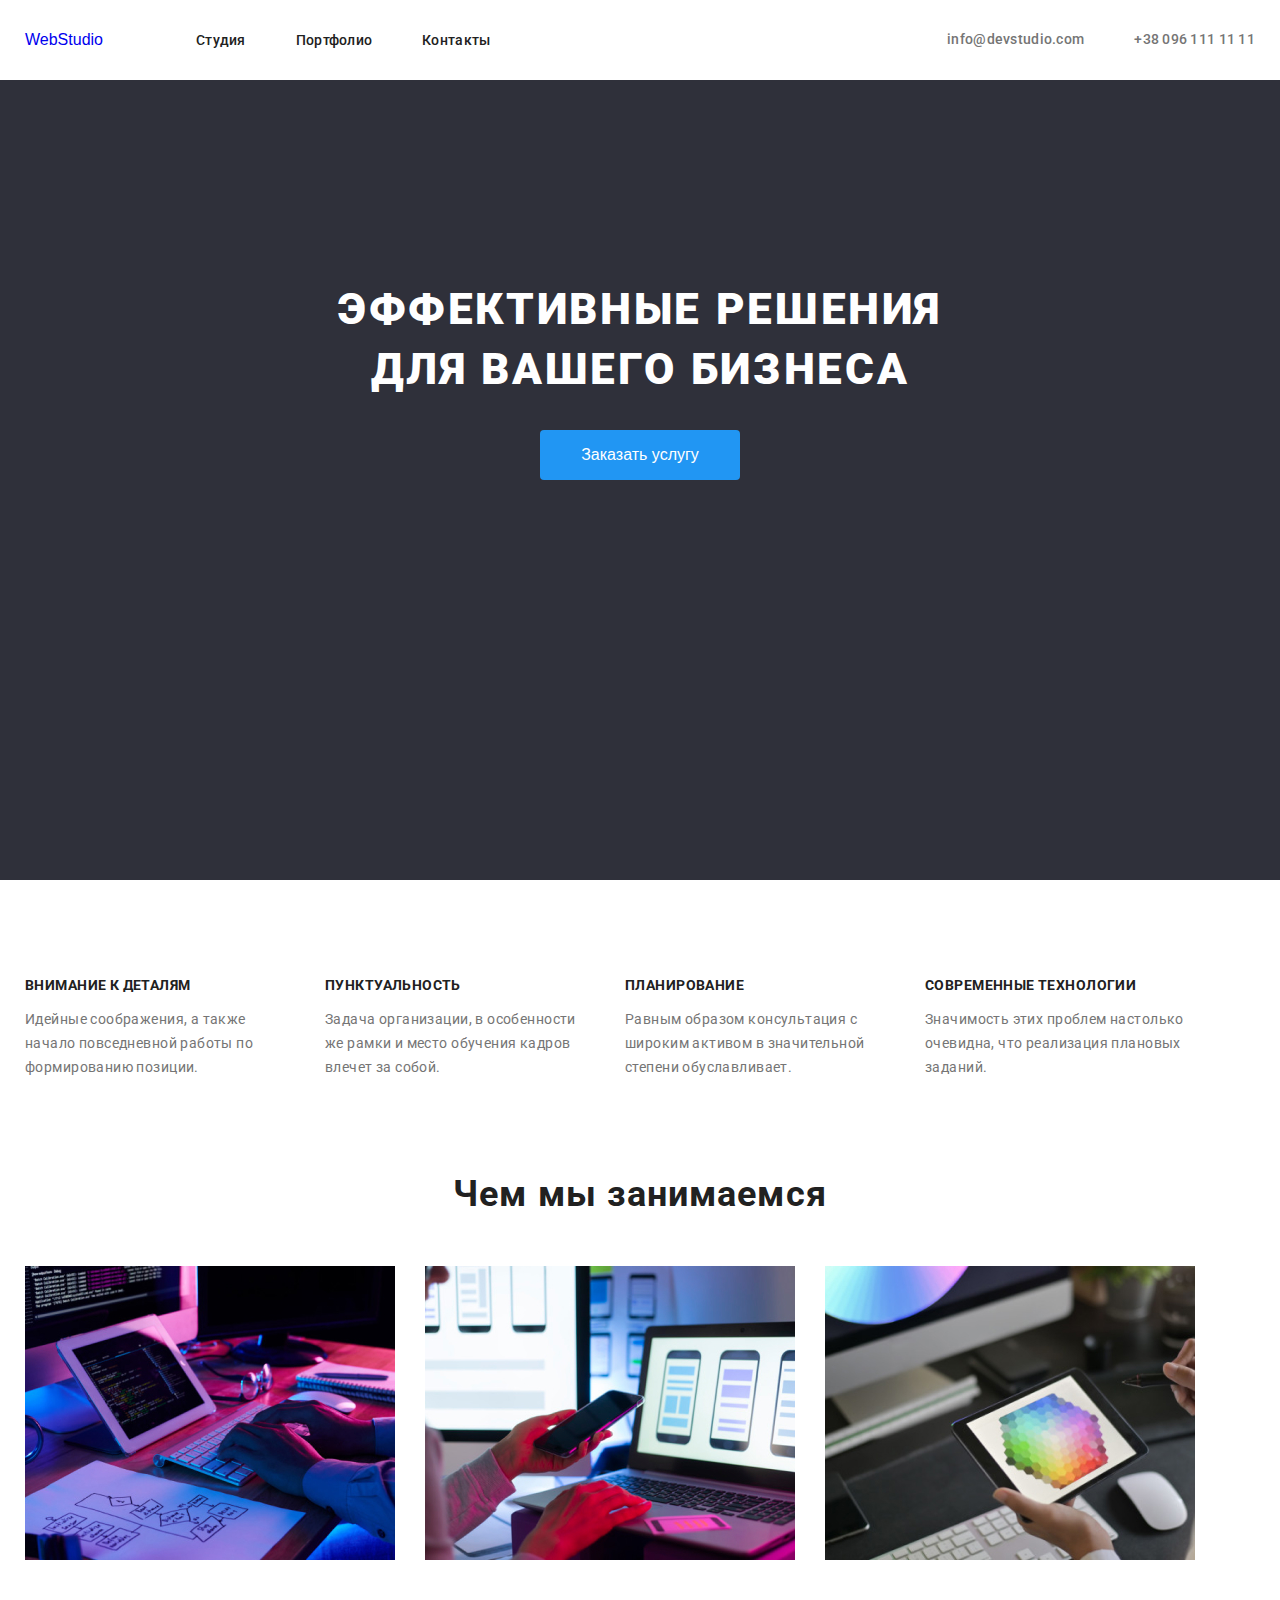
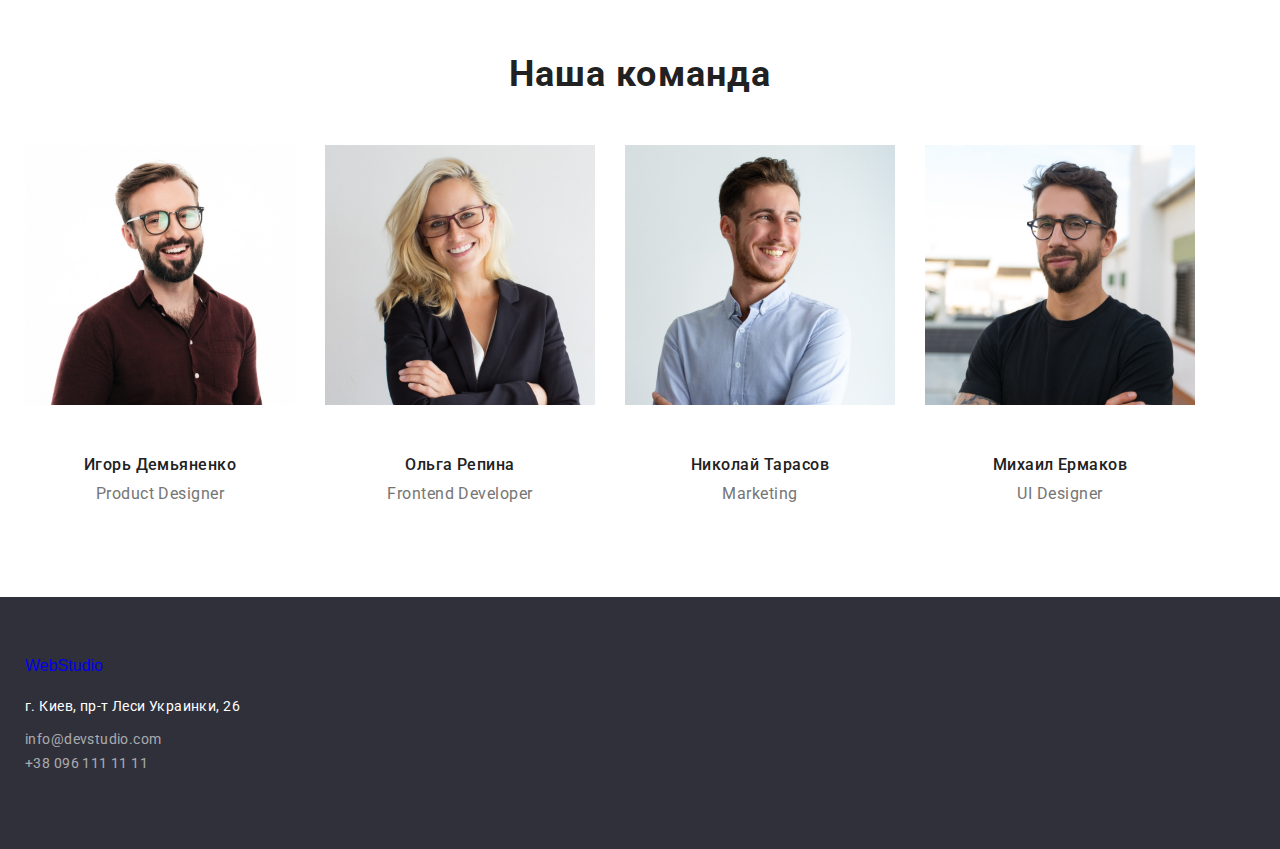
==== index.html @ 0b784e44 "add files from hw3" ====
<!DOCTYPE html>
<html lang="ru">
<head>
    <meta charset="UTF-8">
    <meta http-equiv="X-UA-Compatible" content="IE=edge">
    <meta name="viewport" content="width=device-width, initial-scale=1.0">
    <meta name="description" content="Веб студия">
    <title>WebStudio</title>
<link rel="preconnect" href="https://fonts.gstatic.com">
<link href="https://fonts.googleapis.com/css2?family=Raleway:wght@700&family=Roboto:wght@400;500;700;900&display=swap"
    rel="stylesheet">
<link rel="stylesheet" href="https://cdnjs.cloudflare.com/ajax/libs/modern-normalize/1.0.0/modern-normalize.min.css"
    integrity="sha512-ISS7cAi1PEhQ8jnbJpJZMd29NlhNj4AWYyLOSp2CE/CsHxTCu+r+t0D2yoJudVrd0/8fTVPUVDzY5Tvli75u/g=="
    crossorigin="anonymous" />
    <link rel="stylesheet" href=" css/styles.css"/>

</head>
<body>
   
    <header id="logo" class=" container nav-main">
        <span class="accent"><a href="#logo">WebStudio</a></span>
        <nav>
            <ul class="site-nav list">
                <li class="nav-item"><a class="link-header" href="./index.html">Студия</a></li>
                <li class="nav-item"><a class="link-header" href="./portfolio.html">Портфолио</a></li>
                <li class="nav-item"><a class="link-header" href="#contacts">Контакты</a></li>
            </ul>
        </nav>
        <ul class="nav-contact-us-header list">
            <li class="nav-contact-us-item"><a class="contact-us-header" href="mailto:info@devstudio.com">info@devstudio.com</a></li>
            <li class="nav-contact-us-item"><a class="contact-us-header" href="tel:+380961111111">+38 096 111 11 11</a></li>
        </ul>
    </header>

    <main>
        <section class="section-buy">
            <div class="container">
                <h1 class="main-title">Эффективные решения<br>для вашего бизнеса</h1>
                <div>
                    <button type="button" class="button-buy">Заказать услугу</button>
                </div>
            </div>
        </section>
        <section class="container">
            <ul class="value-p-list list">
                <li class="value-list">
                    <h3 class="title-company-value">Внимание к деталям</h3>
                    <p class="text-paragraph">
                        Идейные соображения, а также начало повседневной работы по формированию позиции.
                    </p>
                </li>
                <li class="value-list">
                    <h3 class="title-company-value">Пунктуальность</h3>
                    <p class="text-paragraph">
                        Задача организации, в особенности же рамки и место обучения кадров влечет за собой.
                    </p>
                </li>
                <li class="value-list">
                    <h3 class="title-company-value">Планирование</h3>
                    <p class="text-paragraph">
                        Равным образом консультация с широким активом в значительной степени обуславливает.
                    </p>
                </li>
                <li class="value-list">
                    <h3 class="title-company-value">Современные технологии</h3>
                    <p class="text-paragraph">
                        Значимость этих проблем настолько очевидна, что реализация плановых заданий.
                    </p>
                </li>
              
            </ul>

        </section>
        <section class="container">
            <h2 class="section-title">Чем мы занимаемся</h2>
            <div>
            <ul class="what-we-do list">
                <li class="what-we-do-item">
                    <img src="images/sec-2-img-1.jpeg" alt="Планшет с клавиатурой" width="370">
                </li>
                <li class="what-we-do-item">
                    <img src="images/sec-2-img-2.jpeg" alt="Ноутбук" width="370">
                </li>
                <li class="what-we-do-item">
                    <img src="images/sec-2-img-3.jpeg" alt="Планшет" width="370">
                </li>
            </ul>
            </div>
        </section>
        <section class="container">
            <h2 class="section-title">Наша команда</h2>
            <ul class="our-team list">
                <li class="our-team-item">
                    <img src="images/ihor-demianenko-product-designer.jpeg" alt="Игорь Демьяненко Product Designer" width="270">
                    <h2 class="our-team-person">Игорь Демьяненко</h2>
                    <h3 class="our-team-title">Product Designer</h3>
                </li>
                <li class="our-team-item">
                    <img src="images/olha-repina-frontend-developer.jpeg" alt="Ольга Репина Frontend Developer" width="270">
                    <h2 class="our-team-person">Ольга Репина</h2>
                    <h3 class="our-team-title">Frontend Developer</h3>
                </li>
                <li class="our-team-item">
                    <img src="images/nikolay-tarasov-marketing.jpeg" alt="Николай Тарасов Marketing" width="270">
                    <h2 class="our-team-person">Николай Тарасов</h2>
                    <h3 class="our-team-title">Marketing</h3>
                </li>
                <li class="our-team-item">
                   <img src="images/mikhail-ermakov-ui-designer.jpeg" alt="Михаил Ермаков UI Designer" width="270">
                   <h2 class="our-team-person">Михаил Ермаков</h2>
                   <h3 class="our-team-title">UI Designer</h3>
                </li>
            </ul>
        </section>
        <footer class="footer">
            <div class="container logo-footer">
            <span class="accent"><a href="#logo">WebStudio</a></span>
            <address class="address-footer">г. Киев, пр-т Леси Украинки, 26</address>
            <ul class="list">
                <li><a class="contact-us-footer" href="mailto:info@devstudio.com">info@devstudio.com</a></li>
                <li><a class="contact-us-footer" href="tel:+380961111111">+38 096 111 11 11</a></li>
            </ul>
            </div>
        </footer>
    </main>
</body>
</html>
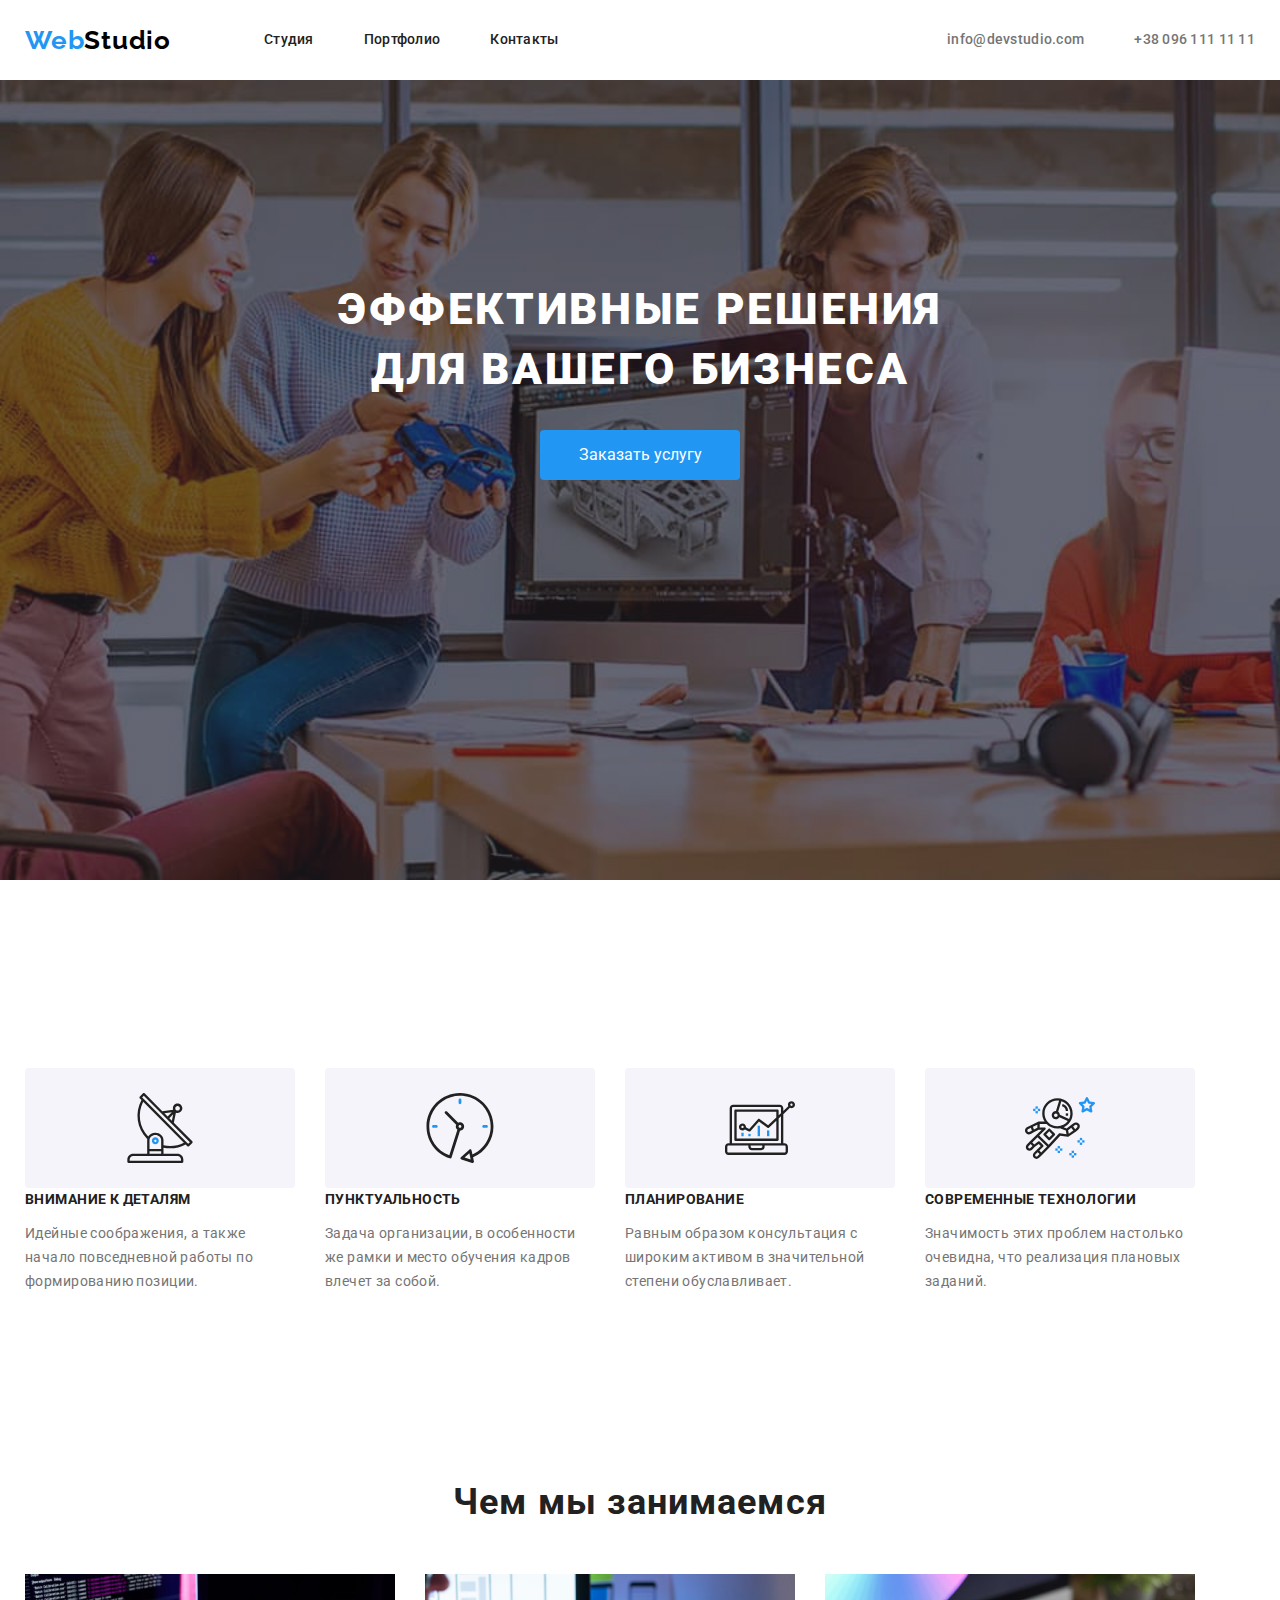
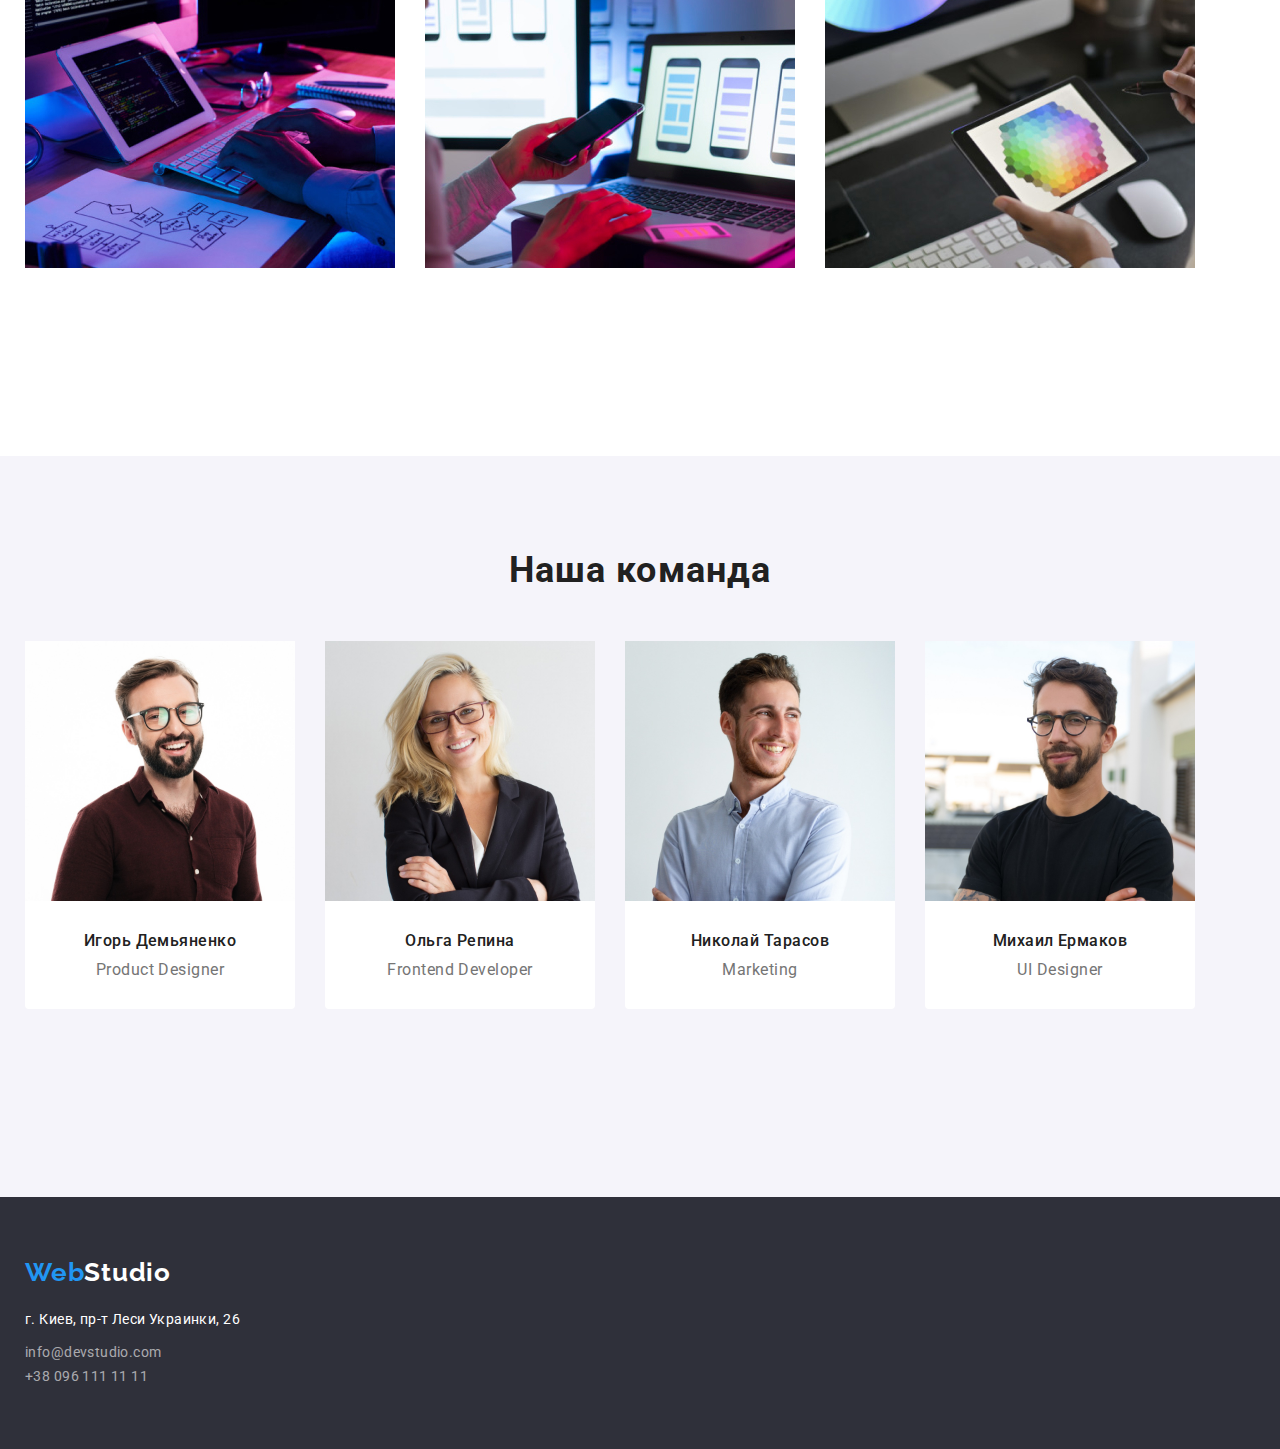
==== commit 5e79ba0a: "add img" ====
--- a/index.html
+++ b/index.html
@@ -16,9 +16,8 @@
 
 </head>
 <body>
-   
     <header id="logo" class=" container nav-main">
-        <span class="accent"><a href="#logo">WebStudio</a></span>
+        <a class="logo-color-text" href="#logo"><span class="logo-text">Web</span>Studio</a>
         <nav>
             <ul class="site-nav list">
                 <li class="nav-item"><a class="link-header" href="./index.html">Студия</a></li>
@@ -27,7 +26,8 @@
             </ul>
         </nav>
         <ul class="nav-contact-us-header list">
-            <li class="nav-contact-us-item"><a class="contact-us-header" href="mailto:info@devstudio.com">info@devstudio.com</a></li>
+            <li class="nav-contact-us-item"><a class="contact-us-header"
+                    href="mailto:info@devstudio.com">info@devstudio.com</a></li>
             <li class="nav-contact-us-item"><a class="contact-us-header" href="tel:+380961111111">+38 096 111 11 11</a></li>
         </ul>
     </header>
@@ -41,85 +41,94 @@
                 </div>
             </div>
         </section>
-        <section class="container">
-            <ul class="value-p-list list">
-                <li class="value-list">
-                    <h3 class="title-company-value">Внимание к деталям</h3>
-                    <p class="text-paragraph">
-                        Идейные соображения, а также начало повседневной работы по формированию позиции.
-                    </p>
-                </li>
-                <li class="value-list">
-                    <h3 class="title-company-value">Пунктуальность</h3>
-                    <p class="text-paragraph">
-                        Задача организации, в особенности же рамки и место обучения кадров влечет за собой.
-                    </p>
-                </li>
-                <li class="value-list">
-                    <h3 class="title-company-value">Планирование</h3>
-                    <p class="text-paragraph">
-                        Равным образом консультация с широким активом в значительной степени обуславливает.
-                    </p>
-                </li>
-                <li class="value-list">
-                    <h3 class="title-company-value">Современные технологии</h3>
-                    <p class="text-paragraph">
-                        Значимость этих проблем настолько очевидна, что реализация плановых заданий.
-                    </p>
-                </li>
-              
-            </ul>
 
-        </section>
-        <section class="container">
-            <h2 class="section-title">Чем мы занимаемся</h2>
-            <div>
-            <ul class="what-we-do list">
-                <li class="what-we-do-item">
-                    <img src="images/sec-2-img-1.jpeg" alt="Планшет с клавиатурой" width="370">
-                </li>
-                <li class="what-we-do-item">
-                    <img src="images/sec-2-img-2.jpeg" alt="Ноутбук" width="370">
-                </li>
-                <li class="what-we-do-item">
-                    <img src="images/sec-2-img-3.jpeg" alt="Планшет" width="370">
-                </li>
-            </ul>
+
+        <section class="section">
+            <div class="container">
+                <ul class="value-p-list list">
+                    <li class="value-list icon-antenna">
+                        <h3 class="title-company-value">Внимание к деталям</h3>
+                        <p class="text-paragraph">
+                            Идейные соображения, а также начало повседневной работы по формированию позиции.
+                        </p>
+                    </li>
+                    <li class="value-list icon-clock">
+                        <h3 class="title-company-value">Пунктуальность</h3>
+                        <p class="text-paragraph">
+                            Задача организации, в особенности же рамки и место обучения кадров влечет за собой.
+                        </p>
+                    </li>
+                    <li class="value-list icon-diagram">
+                        <h3 class="title-company-value">Планирование</h3>
+                        <p class="text-paragraph">
+                            Равным образом консультация с широким активом в значительной степени обуславливает.
+                        </p>
+                    </li>
+                    <li class="value-list icon-astronaut">
+                        <h3 class="title-company-value">Современные технологии</h3>
+                        <p class="text-paragraph">
+                            Значимость этих проблем настолько очевидна, что реализация плановых заданий.
+                        </p>
+                    </li>
+                </ul>
             </div>
         </section>
-        <section class="container">
-            <h2 class="section-title">Наша команда</h2>
-            <ul class="our-team list">
-                <li class="our-team-item">
-                    <img src="images/ihor-demianenko-product-designer.jpeg" alt="Игорь Демьяненко Product Designer" width="270">
-                    <h2 class="our-team-person">Игорь Демьяненко</h2>
-                    <h3 class="our-team-title">Product Designer</h3>
-                </li>
-                <li class="our-team-item">
-                    <img src="images/olha-repina-frontend-developer.jpeg" alt="Ольга Репина Frontend Developer" width="270">
-                    <h2 class="our-team-person">Ольга Репина</h2>
-                    <h3 class="our-team-title">Frontend Developer</h3>
-                </li>
-                <li class="our-team-item">
-                    <img src="images/nikolay-tarasov-marketing.jpeg" alt="Николай Тарасов Marketing" width="270">
-                    <h2 class="our-team-person">Николай Тарасов</h2>
-                    <h3 class="our-team-title">Marketing</h3>
-                </li>
-                <li class="our-team-item">
-                   <img src="images/mikhail-ermakov-ui-designer.jpeg" alt="Михаил Ермаков UI Designer" width="270">
-                   <h2 class="our-team-person">Михаил Ермаков</h2>
-                   <h3 class="our-team-title">UI Designer</h3>
-                </li>
-            </ul>
+        <section class="section">
+            <div class="container">
+                <h2 class="section-title">Чем мы занимаемся</h2>
+                <div>
+                    <ul class="what-we-do list">
+                        <li class="what-we-do-item">
+                            <img src="images/sec-2-img-1.jpeg" alt="Планшет с клавиатурой" width="370">
+                        </li>
+                        <li class="what-we-do-item">
+                            <img src="images/sec-2-img-2.jpeg" alt="Ноутбук" width="370">
+                        </li>
+                        <li class="what-we-do-item">
+                            <img src="images/sec-2-img-3.jpeg" alt="Планшет" width="370">
+                        </li>
+                    </ul>
+                </div>
+            </div>
+        </section>
+        <section class="section-our-team">
+            <div class="container">
+                <h2 class="section-title">Наша команда</h2>
+                <ul class="our-team list">
+        
+                    <li class="our-team-item">
+                        <img src="images/ihor-demianenko-product-designer.jpeg" alt="Игорь Демьяненко Product Designer"
+                            width="270">
+                        <h2 class="our-team-person">Игорь Демьяненко</h2>
+                        <h3 class="our-team-title">Product Designer</h3>
+                    </li>
+        
+                    <li class="our-team-item">
+                        <img src="images/olha-repina-frontend-developer.jpeg" alt="Ольга Репина Frontend Developer" width="270">
+                        <h2 class="our-team-person">Ольга Репина</h2>
+                        <h3 class="our-team-title">Frontend Developer</h3>
+                    </li>
+                    <li class="our-team-item">
+                        <img src="images/nikolay-tarasov-marketing.jpeg" alt="Николай Тарасов Marketing" width="270">
+                        <h2 class="our-team-person">Николай Тарасов</h2>
+                        <h3 class="our-team-title">Marketing</h3>
+                    </li>
+                    <li class="our-team-item">
+                        <img src="images/mikhail-ermakov-ui-designer.jpeg" alt="Михаил Ермаков UI Designer" width="270">
+                        <h2 class="our-team-person">Михаил Ермаков</h2>
+                        <h3 class="our-team-title">UI Designer</h3>
+                    </li>
+                </ul>
+            </div>
         </section>
         <footer class="footer">
             <div class="container logo-footer">
-            <span class="accent"><a href="#logo">WebStudio</a></span>
-            <address class="address-footer">г. Киев, пр-т Леси Украинки, 26</address>
-            <ul class="list">
-                <li><a class="contact-us-footer" href="mailto:info@devstudio.com">info@devstudio.com</a></li>
-                <li><a class="contact-us-footer" href="tel:+380961111111">+38 096 111 11 11</a></li>
-            </ul>
+                <a class="logo-text" href="#logo">Web<span class="logo-color-text-footer">Studio</span></a>
+                <address class="address-footer">г. Киев, пр-т Леси Украинки, 26</address>
+                <ul class="list">
+                    <li><a class="contact-us-footer" href="mailto:info@devstudio.com">info@devstudio.com</a></li>
+                    <li><a class="contact-us-footer" href="tel:+380961111111">+38 096 111 11 11</a></li>
+                </ul>
             </div>
         </footer>
     </main>
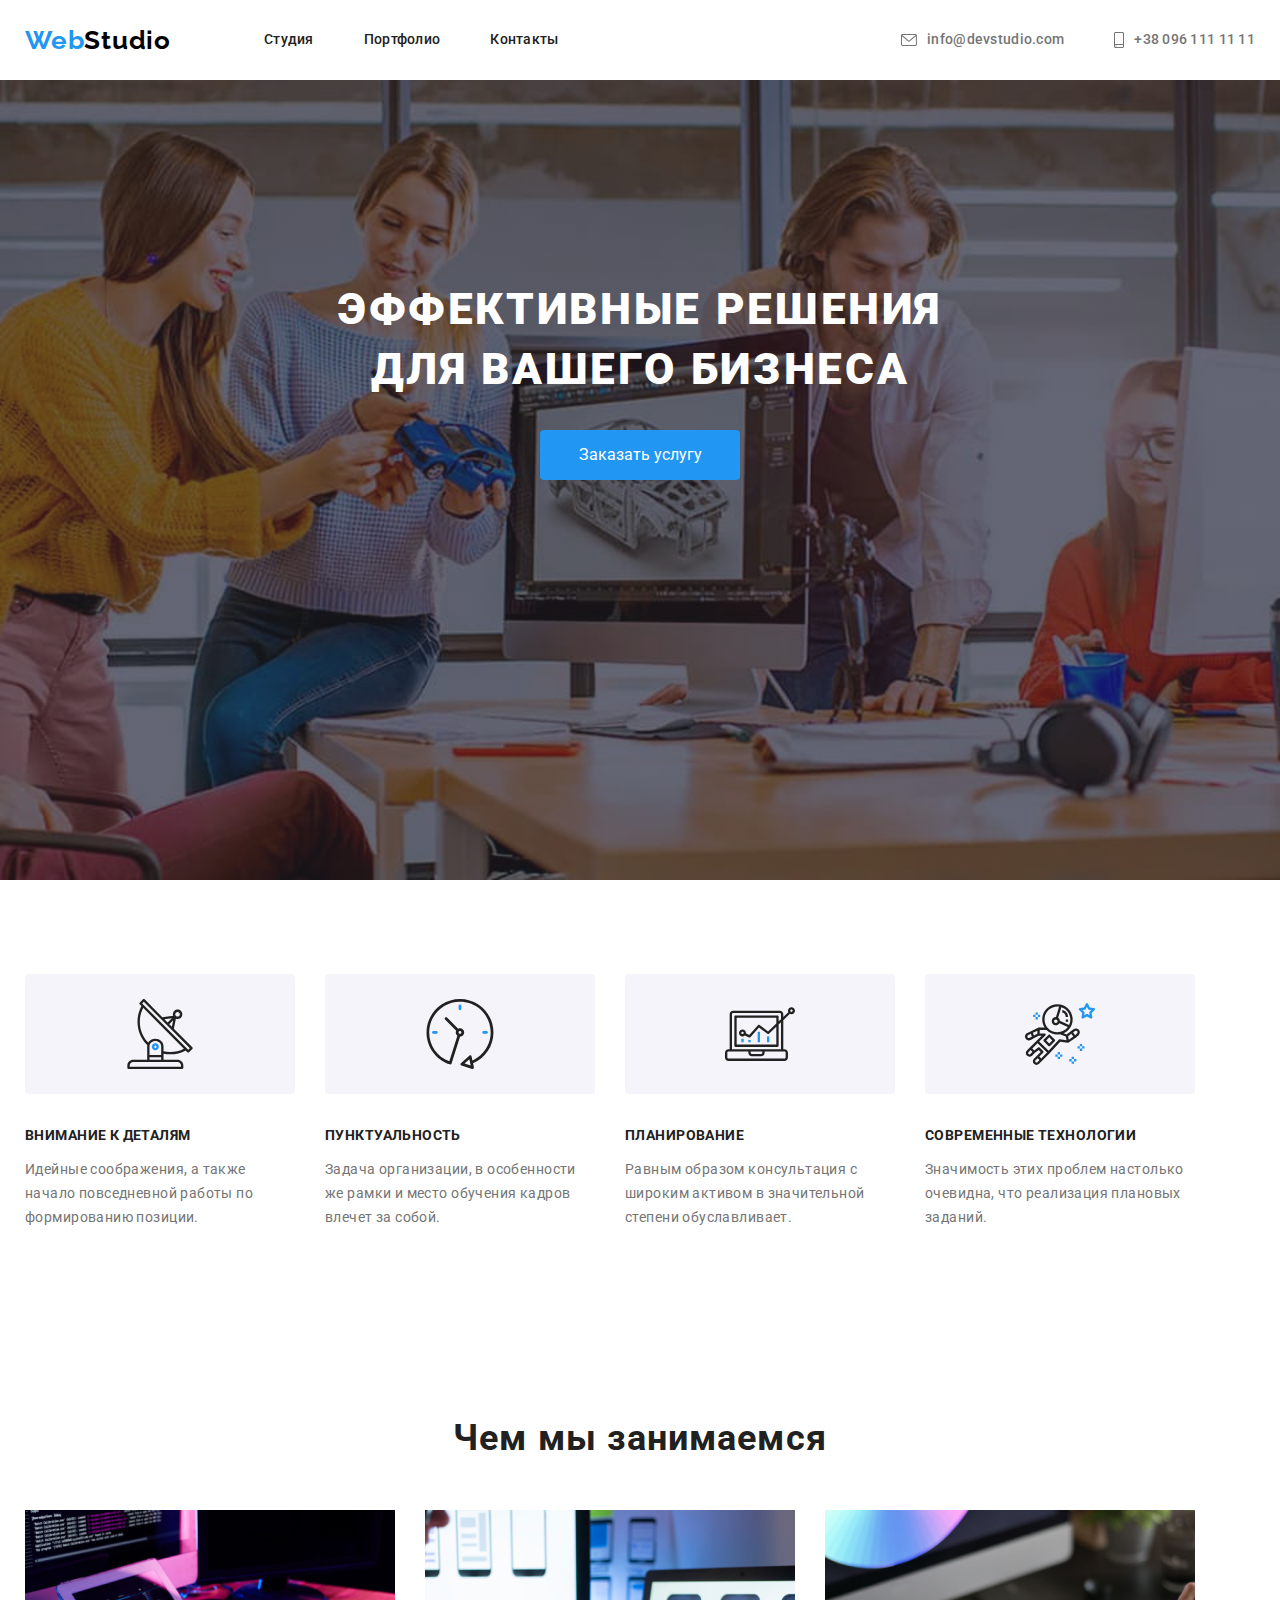
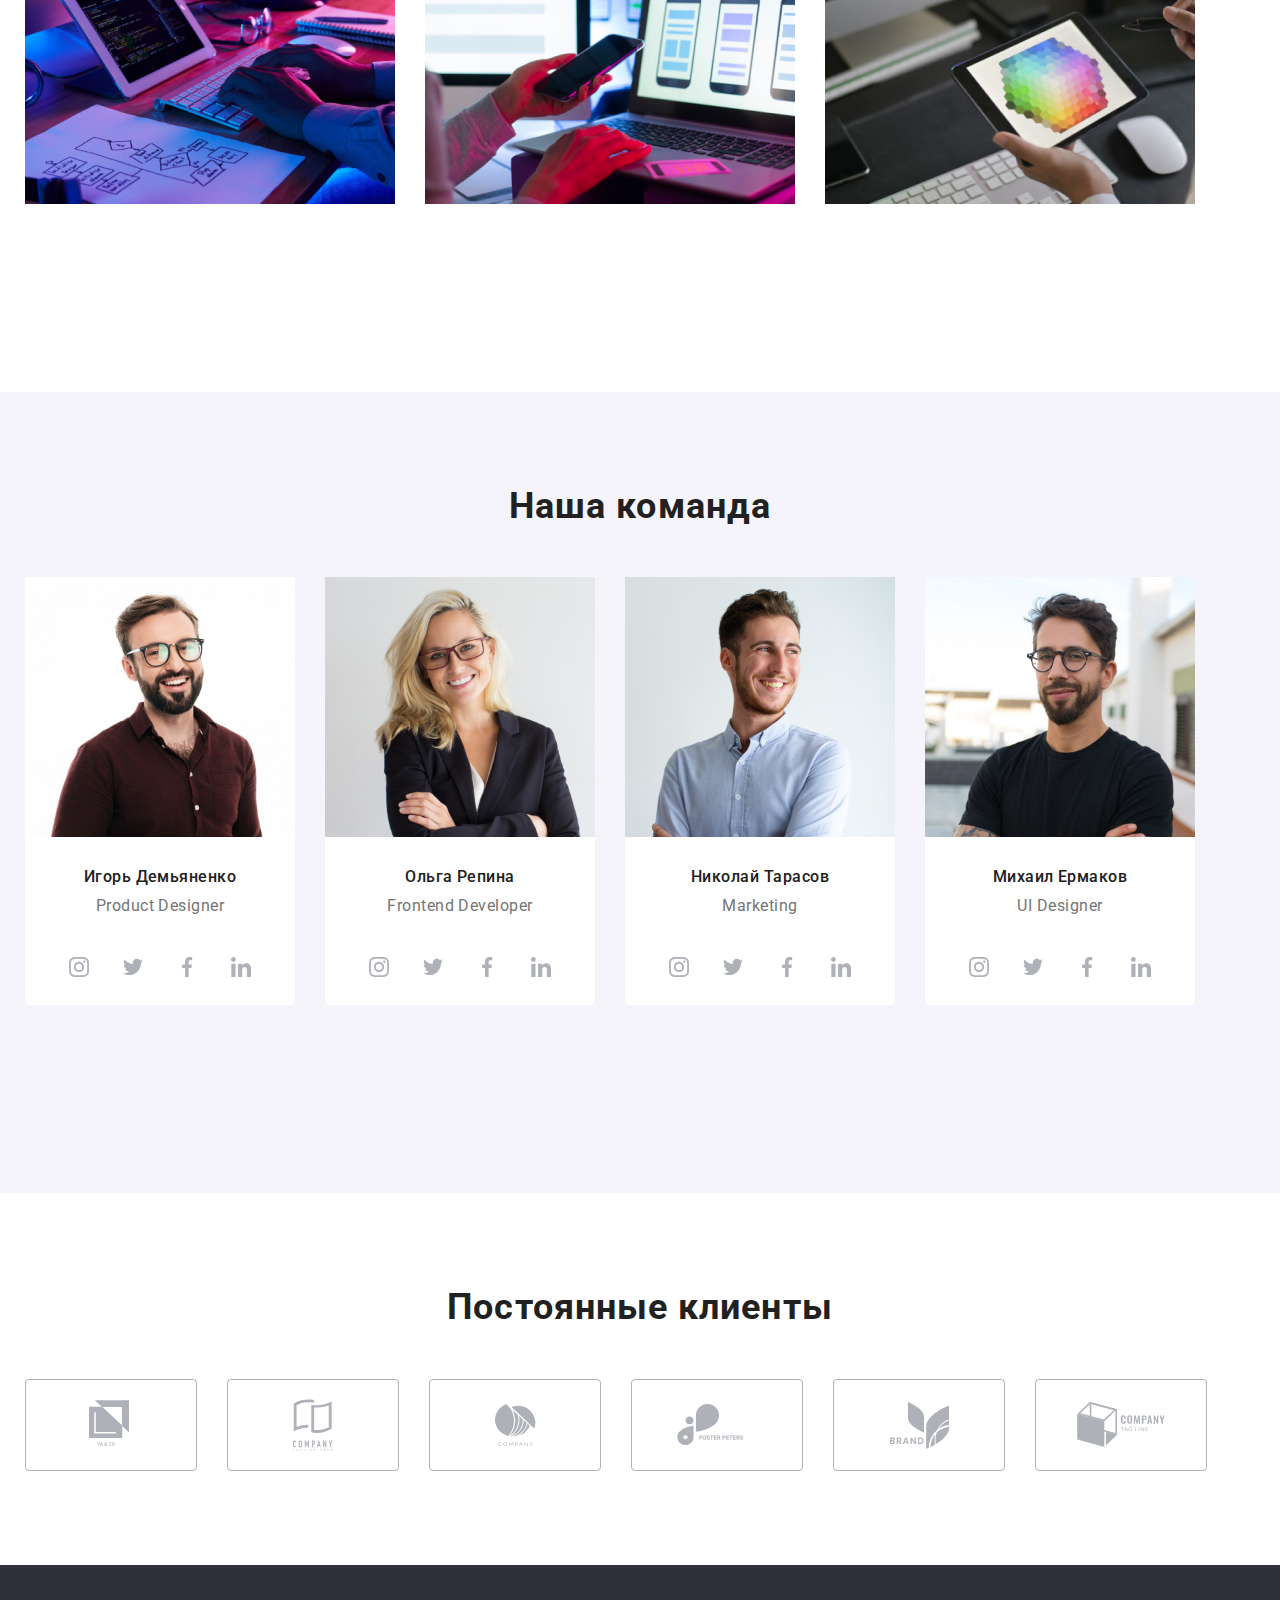
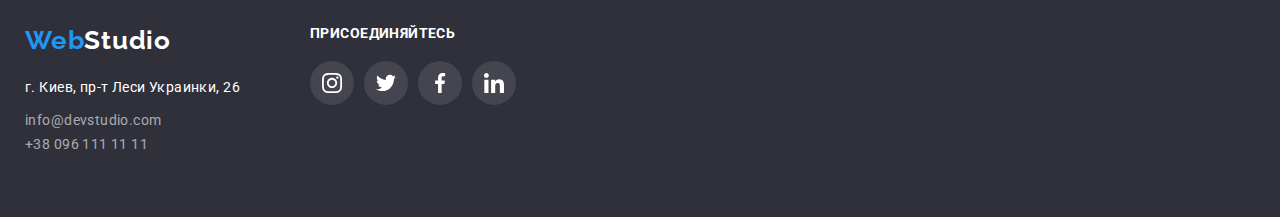
==== commit 34d8bf51: "add file sprite.svg" ====
--- a/index.html
+++ b/index.html
@@ -16,7 +16,7 @@
 
 </head>
 <body>
-    <header id="logo" class=" container nav-main">
+    <header id="logo" class="container nav-main">
         <a class="logo-color-text" href="#logo"><span class="logo-text">Web</span>Studio</a>
         <nav>
             <ul class="site-nav list">
@@ -26,9 +26,18 @@
             </ul>
         </nav>
         <ul class="nav-contact-us-header list">
-            <li class="nav-contact-us-item"><a class="contact-us-header"
-                    href="mailto:info@devstudio.com">info@devstudio.com</a></li>
-            <li class="nav-contact-us-item"><a class="contact-us-header" href="tel:+380961111111">+38 096 111 11 11</a></li>
+            <li class="nav-contact-us-item">
+                <a class="contact-us-header" href="mailto:info@devstudio.com">
+                    <svg class="contact-icon" width="16px" height="12px">
+                        <use href="images/sprite.svg#icon-icon-envelope-contact"></use>
+                    </svg>info@devstudio.com</a>
+            </li>
+            <li class="nav-contact-us-item">
+                <a class="contact-us-header" href="tel:+380961111111">
+                <svg class="contact-icon" width="10px" height="16px">
+                    <use href="images/sprite.svg#icon-icon-smartphone-contact"></use>
+                </svg>+38 096 111 11 11</a>
+            </li>
         </ul>
     </header>
 
@@ -46,25 +55,45 @@
         <section class="section">
             <div class="container">
                 <ul class="value-p-list list">
-                    <li class="value-list icon-antenna">
+                    <li class="value-list">
+                        <div class="icon-value">
+                            <svg class="icon">
+                                <use href="./images/sprite.svg#icon-icon-antenna-value"></use>
+                            </svg>
+                        </div>
                         <h3 class="title-company-value">Внимание к деталям</h3>
                         <p class="text-paragraph">
                             Идейные соображения, а также начало повседневной работы по формированию позиции.
                         </p>
                     </li>
-                    <li class="value-list icon-clock">
+                    <li class="value-list">
+                        <div class="icon-value">
+                            <svg class="icon">
+                                <use href="./images/sprite.svg#icon-icon-clock-value"></use>
+                            </svg>
+                        </div>
                         <h3 class="title-company-value">Пунктуальность</h3>
                         <p class="text-paragraph">
                             Задача организации, в особенности же рамки и место обучения кадров влечет за собой.
                         </p>
                     </li>
-                    <li class="value-list icon-diagram">
+                    <li class="value-list">
+                        <div class="icon-value">
+                            <svg class="icon">
+                                <use href="./images/sprite.svg#icon-icon-diagram-value"></use>
+                            </svg>
+                        </div>
                         <h3 class="title-company-value">Планирование</h3>
                         <p class="text-paragraph">
                             Равным образом консультация с широким активом в значительной степени обуславливает.
                         </p>
                     </li>
-                    <li class="value-list icon-astronaut">
+                    <li class="value-list">
+                        <div class="icon-value">
+                            <svg class="icon">
+                                <use href="./images/sprite.svg#icon-icon-astronaut-value"></use>
+                            </svg>
+                        </div>
                         <h3 class="title-company-value">Современные технологии</h3>
                         <p class="text-paragraph">
                             Значимость этих проблем настолько очевидна, что реализация плановых заданий.
@@ -101,35 +130,284 @@
                             width="270">
                         <h2 class="our-team-person">Игорь Демьяненко</h2>
                         <h3 class="our-team-title">Product Designer</h3>
+
+                        <ul class="social-link list">
+                            <li class="social-icon-item">
+                                <a href=# class="social-icon-list" aria-label="instagram">
+                                    <svg class="social-icon">
+                                        <use href="images/sprite.svg#icon-icon-instagram"></use>
+                                    </svg>
+                                </a>
+                            </li>
+
+                            <li class="social-icon-item">
+                                <a href=# class="social-icon-list" aria-label="twitter">
+                                    <svg class="social-icon">
+                                        <use href="images/sprite.svg#icon-icon-twitter"></use>
+                                    </svg>
+                                </a>
+                            </li>
+
+
+                            <li class="social-icon-item">
+                                <a href=# class="social-icon-list" aria-label="facebook">
+                                    <svg class="social-icon">
+                                        <use href="images/sprite.svg#icon-icon-facebook"></use>
+                                    </svg>
+                                </a>
+                            </li>
+
+
+                            <li class="social-icon-item">
+                                <a href=# class="social-icon-list" aria-label="linkedin">
+                                    <svg class="social-icon">
+                                        <use href="images/sprite.svg#icon-icon-linkedin"></use>
+                                    </svg>
+                                </a>
+                            </li>
+                        </ul>
                     </li>
         
                     <li class="our-team-item">
                         <img src="images/olha-repina-frontend-developer.jpeg" alt="Ольга Репина Frontend Developer" width="270">
                         <h2 class="our-team-person">Ольга Репина</h2>
                         <h3 class="our-team-title">Frontend Developer</h3>
+
+                        <ul class="social-link list">
+                            <li class="social-icon-item">
+                                <a href=# class="social-icon-list" aria-label="instagram">
+                                    <svg class="social-icon">
+                                        <use href="images/sprite.svg#icon-icon-instagram"></use>
+                                    </svg>
+                                </a>
+                            </li>
+                        
+                            <li class="social-icon-item">
+                                <a href=# class="social-icon-list" aria-label="twitter">
+                                    <svg class="social-icon">
+                                        <use href="images/sprite.svg#icon-icon-twitter"></use>
+                                    </svg>
+                                </a>
+                            </li>
+                        
+                        
+                            <li class="social-icon-item">
+                                <a href=# class="social-icon-list" aria-label="facebook">
+                                    <svg class="social-icon">
+                                        <use href="images/sprite.svg#icon-icon-facebook"></use>
+                                    </svg>
+                                </a>
+                            </li>
+                        
+                        
+                            <li class="social-icon-item">
+                                <a href=# class="social-icon-list" aria-label="linkedin">
+                                    <svg class="social-icon">
+                                        <use href="images/sprite.svg#icon-icon-linkedin"></use>
+                                    </svg>
+                                </a>
+                            </li>
+                        </ul>
+
+
+
                     </li>
                     <li class="our-team-item">
                         <img src="images/nikolay-tarasov-marketing.jpeg" alt="Николай Тарасов Marketing" width="270">
                         <h2 class="our-team-person">Николай Тарасов</h2>
                         <h3 class="our-team-title">Marketing</h3>
+
+                        <ul class="social-link list">
+                            <li class="social-icon-item">
+                                <a href=# class="social-icon-list" aria-label="instagram">
+                                    <svg class="social-icon">
+                                        <use href="images/sprite.svg#icon-icon-instagram"></use>
+                                    </svg>
+                                </a>
+                            </li>
+                        
+                            <li class="social-icon-item">
+                                <a href=# class="social-icon-list" aria-label="twitter">
+                                    <svg class="social-icon">
+                                        <use href="images/sprite.svg#icon-icon-twitter"></use>
+                                    </svg>
+                                </a>
+                            </li>
+                        
+                        
+                            <li class="social-icon-item">
+                                <a href=# class="social-icon-list" aria-label="facebook">
+                                    <svg class="social-icon">
+                                        <use href="images/sprite.svg#icon-icon-facebook"></use>
+                                    </svg>
+                                </a>
+                            </li>
+                        
+                        
+                            <li class="social-icon-item">
+                                <a href=# class="social-icon-list" aria-label="linkedin">
+                                    <svg class="social-icon">
+                                        <use href="images/sprite.svg#icon-icon-linkedin"></use>
+                                    </svg>
+                                </a>
+                            </li>
+                        </ul>
+
+
+
                     </li>
                     <li class="our-team-item">
                         <img src="images/mikhail-ermakov-ui-designer.jpeg" alt="Михаил Ермаков UI Designer" width="270">
                         <h2 class="our-team-person">Михаил Ермаков</h2>
                         <h3 class="our-team-title">UI Designer</h3>
+
+                        <ul class="social-link list">
+                            <li class="social-icon-item">
+                                <a href=# class="social-icon-list" aria-label="instagram">
+                                    <svg class="social-icon">
+                                        <use href="images/sprite.svg#icon-icon-instagram"></use>
+                                    </svg>
+                                </a>
+                            </li>
+                        
+                            <li class="social-icon-item">
+                                <a href=# class="social-icon-list" aria-label="twitter">
+                                    <svg class="social-icon">
+                                        <use href="images/sprite.svg#icon-icon-twitter"></use>
+                                    </svg>
+                                </a>
+                            </li>
+                        
+                        
+                            <li class="social-icon-item">
+                                <a href=# class="social-icon-list" aria-label="facebook">
+                                    <svg class="social-icon">
+                                        <use href="images/sprite.svg#icon-icon-facebook"></use>
+                                    </svg>
+                                </a>
+                            </li>
+                        
+                        
+                            <li class="social-icon-item">
+                                <a href=# class="social-icon-list" aria-label="linkedin">
+                                    <svg class="social-icon">
+                                        <use href="images/sprite.svg#icon-icon-linkedin"></use>
+                                    </svg>
+                                </a>
+                            </li>
+                        </ul>
                     </li>
                 </ul>
             </div>
         </section>
+
+        <section class="our-client">
+            <div class="container">
+                <h2 class="section-title">Постоянные клиенты</h2>
+                <ul class="our-client-list list">
+                    <li class="client-list">
+                        <a href=# class="our-client-item">
+                            <svg class="our-client-logo" width="44.27px" height="49.23px">
+                                <use href="images/sprite.svg#icon-icon-logo-1"></use>
+                            </svg>
+                        </a>
+                    </li>
+                    <li class="client-list">
+                        <a href=# class="our-client-item">
+                            <svg class="our-client-logo" width="40px" height="52px">
+                                <use href="images/sprite.svg#icon-icon-logo-2"></use>
+                            </svg>
+                        </a>
+                    </li>
+                    <li class="client-list">
+                        <a href=# class="our-client-item">
+                            <svg class="our-client-logo" width="41px" height="42.6px">
+                                <use href="images/sprite.svg#icon-icon-logo-3"></use>
+                            </svg>
+                        </a>
+                    </li>
+                    <li class="client-list">
+                        <a href=# class="our-client-item">
+                            <svg class="our-client-logo" width="79.66px" height="42.02px">
+                                <use href="images/sprite.svg#icon-icon-logo-4"></use>
+                            </svg>
+                        </a>
+                    </li>
+                    <li class="client-list">
+                        <a href=# class="our-client-item">
+                            <svg class="our-client-logo" width="59px" height="47px">
+                                <use href="images/sprite.svg#icon-icon-logo-5"></use>
+                            </svg>
+                        </a>
+                    </li>
+                    <li class="client-list">
+                        <a href=# class="our-client-item">
+                            <svg class="our-client-logo" width="88.48px" height="45.44px">
+                                <use href="images/sprite.svg#icon-icon-logo-6"></use>
+                            </svg>
+                        </a>
+                    </li>
+
+                </ul>
+
+            </div>
+
+        </section>
+
+
+
         <footer class="footer">
             <div class="container logo-footer">
-                <a class="logo-text" href="#logo">Web<span class="logo-color-text-footer">Studio</span></a>
-                <address class="address-footer">г. Киев, пр-т Леси Украинки, 26</address>
-                <ul class="list">
-                    <li><a class="contact-us-footer" href="mailto:info@devstudio.com">info@devstudio.com</a></li>
-                    <li><a class="contact-us-footer" href="tel:+380961111111">+38 096 111 11 11</a></li>
-                </ul>
-            </div>
+                <div class="block-address">
+                    <a class="logo-text" href="#logo">Web<span class="logo-color-text-footer">Studio</span></a>
+                    <address class="address-footer">г. Киев, пр-т Леси Украинки, 26</address>
+                    <ul class="list">
+                        <li><a class="contact-us-footer" href="mailto:info@devstudio.com">info@devstudio.com</a></li>
+                        <li><a class="contact-us-footer" href="tel:+380961111111">+38 096 111 11 11</a></li>
+                    </ul>
+                </div>
+
+
+                <div>
+
+                    <h4 class="footer-social-title">Присоединяйтесь</h4>
+                    <ul class="social-link list">
+                        <li class="social-icon-item">
+                            <a href=# class="social-icon-list-footer" aria-label="instagram">
+                                <svg class="social-icon">
+                                    <use href="images/sprite.svg#icon-icon-instagram"></use>
+                                </svg>
+                            </a>
+                        </li>
+                    
+                        <li class="social-icon-item">
+                            <a href=# class="social-icon-list-footer" aria-label="twitter">
+                                <svg class="social-icon">
+                                    <use href="images/sprite.svg#icon-icon-twitter"></use>
+                                </svg>
+                            </a>
+                        </li>
+                    
+                    
+                        <li class="social-icon-item">
+                            <a href=# class="social-icon-list-footer" aria-label="facebook">
+                                <svg class="social-icon">
+                                    <use href="images/sprite.svg#icon-icon-facebook"></use>
+                                </svg>
+                            </a>
+                        </li>
+                    
+                    
+                        <li class="social-icon-item">
+                            <a href=# class="social-icon-list-footer" aria-label="linkedin">
+                                <svg class="social-icon">
+                                    <use href="images/sprite.svg#icon-icon-linkedin"></use>
+                                </svg>
+                            </a>
+                        </li>
+                    </ul>
+                </div>
+            </div>          
         </footer>
     </main>
 </body>
